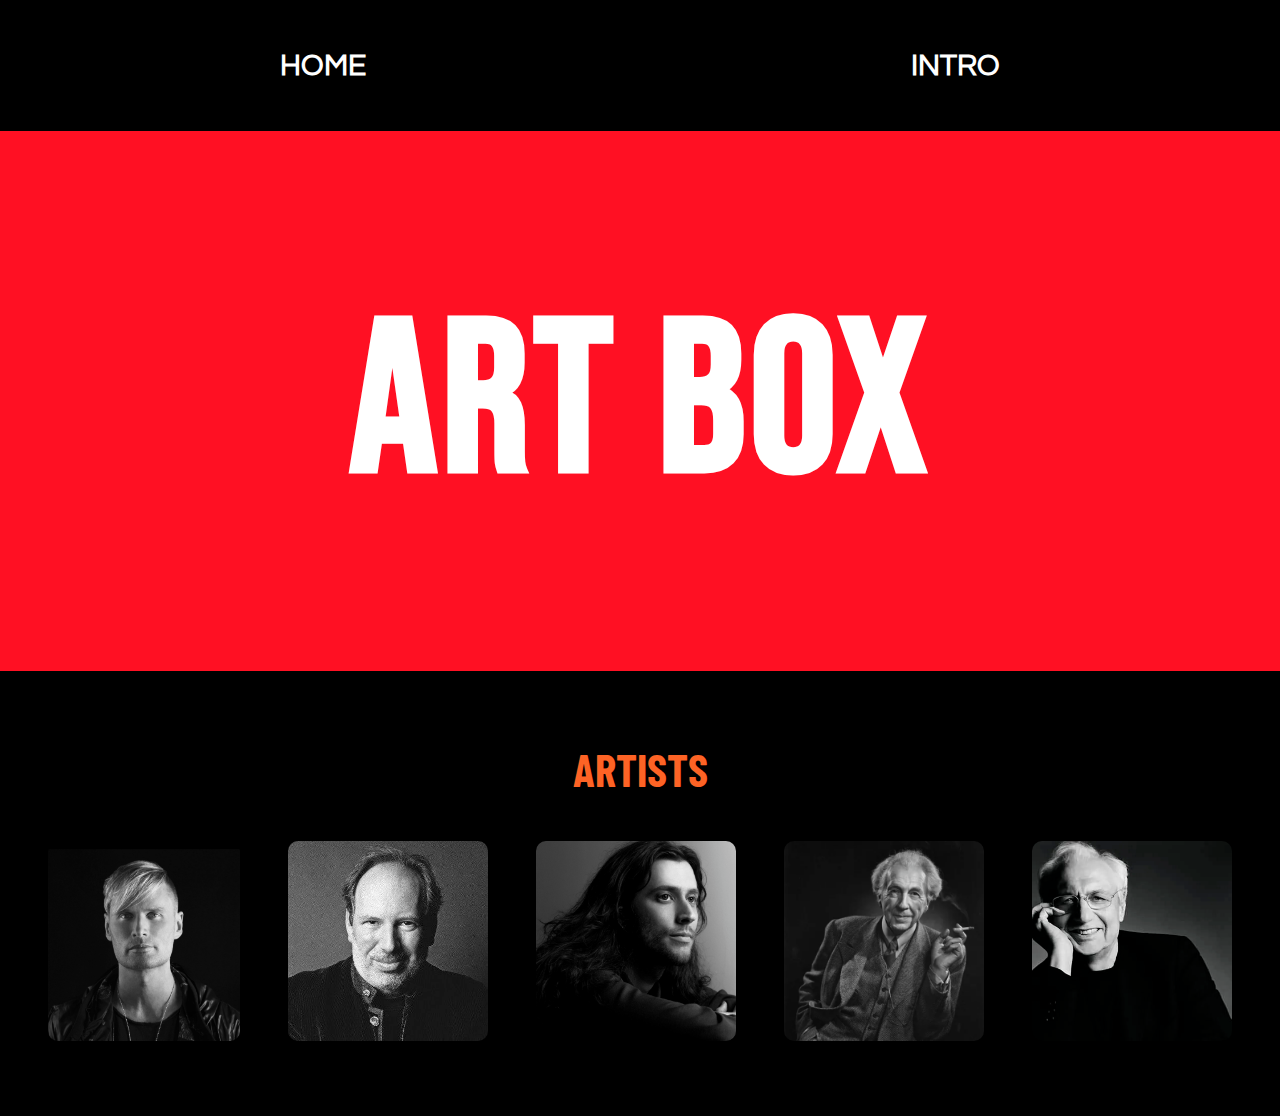
==== index.html @ 239f5b7a "Added project files" ====
<!DOCTYPE html>
<html>
<head>
	<meta charset="utf-8">
	<meta name="viewport" content="width=device-width, initial-scale=1">
	<title>Junyoung's Midterm</title>
	<link rel="stylesheet" type="text/css" href="style.css">
</head>
<body>

	<div class="mainContainer">

		<div class="navBox">
			<div class="navMenu">
				<div class="navContainer"><a href=index.html>HOME</a></div>
				<div class="navContainer"><a href=intro.html>INTRO</a></div>
			</div>	
		</div>

		<div class="heaDer">
			<h1>ART BOX</h1>
		</div>

		<div class="artistName">
			<p>ARTISTS</p>
		</div>
		<div class="portContainer1">
			<div class="portImg">
				<img src="brian2.jpg">
				<div class="nameTag">
					<a href=brian.html><p>BRAIN TYLER</p></a>
				</div>
			</div>
			<div class="portImg">
				<img src="hans2.png">
				<div class="nameTag">
					<a href=hans.html><p>HANS ZIMMER</p></a>
				</div>
			</div>
			<div class="portImg">
				<img src="ludwig1.png">
				<div class="nameTag">
					<a href=ludwig.html><p>LUDWIG GÖRANSSON</p></a>
				</div>
			</div>
			<div class="portImg">
				<img src="lloyd1.png">
				<div class="nameTag">
					<a href=lloyd.html><p>FRANK LLOYD WRIGHT</p></a>
				</div>
			</div>
			<div class="portImg">
				<img src="Gehry1.png">
				<div class="nameTag">
					<a href=gehry.html><p>FRANK GEHRY</p></a>
				</div>
			</div>
			</div>
		</div>



	</div>

</body>
</html>
---- style.css ----
@import url('https://fonts.googleapis.com/css2?family=Questrial&display=swap');
@import url('https://fonts.googleapis.com/css2?family=Bebas+Neue&display=swap');
@import url('https://fonts.googleapis.com/css2?family=Manrope:wght@400;500&display=swap');
@import url('https://fonts.googleapis.com/css2?family=Barlow+Condensed:wght@400;500&display=swap');
@import url('https://fonts.googleapis.com/css2?family=PT+Serif:ital@1&display=swap');

body {
	margin: 0px;
	padding: 0px;
	display: flex;
	flex-direction: column;
	background: #000;
	color: #ffffff;
}

.mainContainer {
  display: flex;
  flex-direction: column;
}

.artistName {
	padding-top: 2vw;
	display: flex;
	justify-content: center;
	font-size: 45px;
	font-family: 'Barlow Condensed', sans-serif;
	font-weight: bold;
	color: #fd6325;
}

.portContainer1 {
	padding-bottom: 75px;
  display: flex;
	justify-content: space-evenly;
}

.navBox {
	display: flex;
	justify-content: center;
	padding: 50px 30px;

}

.navMenu {
	display : flex;
	justify-content: space-between;
	width: 80vmin;
	font-size: 30px;
	font-family: 'Questrial', sans-serif;
	font-weight: bold;
}

a, a:visited, a:active {
	text-decoration: none;
	color: #ffffff;
}

a:hover {
	color: #ff0072;
}

.heaDer {
	display: flex;
	align-content: center;
	justify-content: center;
	font-size: 12vmin;
	font-family: 'Bebas Neue', sans-serif;
	letter-spacing: 5px;
	background-color: #ff1023;
	height: 60vh;
	background-image: url('https://static.dezeen.com/uploads/2018/10/walt-disney-hall-frank-gehry-projection-la-phil-refik-anadol_dezeen_2364_col_0.jpg');
	background-size: cover;
	background-position: center;
}


.portContainer {
	padding-top: 75px;
	padding-bottom: 75px;
  display: flex;
	justify-content: space-evenly;
}

.portImg {
	position: relative;
	display: flex;
	align-items: center;
}
.portImg img {
  	width: 100%;
  	height: 200px;
  	border-radius: 5%;
}

.nameTag {
	width: 100%;
	height: 100%;
	top: 0;
	left: 0;
	position: absolute;
	background: rgba(0,0,0,0.6);
	display: flex;
	justify-content: center;
	align-items: center;
	flex-direction: column;
	opacity: 0;
	transition: 0.5s;
}

.nameTag {
	font-size: 18px;
	font-weight: bold;
	font-family: 'Questrial', sans-serif;
}

.portImg:hover .nameTag {
	opacity: 1;
}

.introPart {
	display: flex;
	justify-content: center;
	align-items: center;
	font-size: 8vmin;
	font-family: 'Bebas Neue', sans-serif;
	letter-spacing: 2px;
	background-color: #ff1023;
	height: 45vh;
	background-image: url('https://rmjm.com/wp-content/uploads/2021/12/web_08-scaled.jpg');
	background-size: cover;
	background-position: center;
}

.artName1 {
	display: flex;
	justify-content: center;
	align-items: center;
	font-size: 8vmin;
	font-family: 'Bebas Neue', sans-serif;
	letter-spacing: 5px;
	background-color: #ff1023;
	height: 45vh;
	background-image: url('https://img.redbull.com/images/c_crop,x_0,y_8,h_1148,w_2552/c_fill,w_1920,h_864/q_auto,f_auto/redbullcom/2019/07/30/e159898e-aadf-4d75-b2b2-4ccc3fea1d3a/brian-tyler');
	background-size: cover;
	background-position: center;
}

.headPhoto {
	display: flex;

}

.headPhoto img{
	width: 180px;
  	margin: 5px;
}

.descripContainer {
	padding-top: 2vw;
  padding-left: 10vw;
  padding-right: 10vw;
	font-family: 'Manrope', sans-serif;
	flex-direction: column;
}


.bio1 {
	font-size: 45px;
	font-family: 'Barlow Condensed', sans-serif;
	font-weight: bold;
	color: #fd6325;
}

.quotes {
	font-size: 30px;
	padding-left: 2vw;
	padding-right: 2vw;
	font-style: italic;
	display: flex;
	justify-content: center;
	font-family: 'PT Serif', serif;
	padding-bottom: 2vw;
}

.bio2 {
	font-size: 25px;
	line-height: 50px;
	padding-bottom: 1vw;
	padding-left: 2vw;
	padding-right: 2vw;
}

.bio3 {
	font-size: 25px;
	line-height: 25px;
	padding-bottom: 2vw;
	padding-left: 2vw;
	padding-right: 2vw;
}

.movContainer{
	padding-bottom: 5vw;
}
.movPhoto {
	display: flex;
	justify-content: center;
}
.movPhoto img{
  	width: 180px;
  	margin: 5px;
}

.videoContainer{
	padding-top: 2vw;
	padding-left: 10vw;
 	padding-right: 10vw;
	display: flex;
	justify-content: space-evenly;
	align-items: center;
	align-content: center;
	padding-bottom: 2vw;

}

.videoPhoto {
	display: flex;

}

.videoPhoto img{
  	width: 180px;
  	margin: 5px;
}

.artName2 {
	display: flex;
	justify-content: center;
	align-items: center;
	font-size: 8vmin;
	font-family: 'Bebas Neue', sans-serif;
	letter-spacing: 5px;
	background-color: #ff1023;
	height: 45vh;
	background-image: url('https://static01.nyt.com/images/2019/11/12/arts/11ludwig1-promo/11ludwig1-promo-videoSixteenByNineJumbo1600-v2.jpg');
	background-size: cover;
	background-position: center;
}

.artName3 {
	display: flex;
	justify-content: center;
	align-items: center;
	font-size: 8vmin;
	font-family: 'Bebas Neue', sans-serif;
	letter-spacing: 5px;
	background-color: #ff1023;
	height: 45vh;
	background-image: url('https://www.hollywoodreporter.com/wp-content/uploads/2018/02/hans_zimmer.jpg?w=1296&h=730&crop=1');
	background-size: cover;
	background-position: center;
}

.artName4 {
	display: flex;
	justify-content: center;
	align-items: center;
	font-size: 8vmin;
	font-family: 'Bebas Neue', sans-serif;
	letter-spacing: 5px;
	background-color: #ff1023;
	height: 45vh;
	background-image: url('https://flwright.org/sites/default/files/styles/slideshow_block/public/2023-04/homepage_slide_hs_facade2.jpg?itok=NH8zb3gi');
	background-size: cover;
	background-position: center;
}

.artName5 {
	display: flex;
	justify-content: center;
	align-items: center;
	font-size: 8vmin;
	font-family: 'Bebas Neue', sans-serif;
	letter-spacing: 5px;
	background-color: #ff1023;
	height: 45vh;
	background-image: url('https://architizer-prod.imgix.net/media/1462911297087guggenheim.jpg?fit=max&w=1140&q=60&auto=format&auto=compress&cs=strip&h=569');
	background-size: cover;
	background-position: center;
}

.houseDescri {
	font-size: 25px;
	line-height: 25px;
	padding-bottom: 2vw;
	padding-left: 10vw;
	padding-right: 10vw;

}

.buildingPhoto {
	display: flex;
	justify-content: center;
}

.buildingPhoto img {
	height: 100%;
  	width: 650px;
  	margin: 5px;
  	border-radius: 3%;
  	margin-bottom: 25px;
}

.sketchPhoto {
	display: flex;
	justify-content: center;
}

.sketchPhoto img {
	height: 100%;
  	width: 650px;
  	margin: 5px;
  	border-radius: 3%;
  	margin-bottom: 50px;
}

.FbuildingName {
	display: flex;
	justify-content: center;
	font-size: 40px;
	font-weight: bold;
	color: #25c0fd;
	margin-bottom: 38px;
}
.buildingName {
	display: flex;
	justify-content: center;
	font-size: 40px;
	font-weight: bold;
	color: #25c0fd;
}

.sketchName {
	display: flex;
	justify-content: center;
	font-size: 35px;
	font-weight: bold;
}

.longSen {
	line-height: 30px;
}


.sketchContainer1 {
  display: flex;
	justify-content: space-evenly;
	padding-top: 1vw;
	padding-bottom: 2vw;

}

.sketchPhoto1 {
	position: relative;
	display: flex;
	align-items: center;

}
.sketchPhoto1 img {
  width: 100%;
  height: 200px;
  border-radius: 5%;
}

.nameTag1 {
	width: 100%;
	height: 100%;
	top: 0;
	left: 0;
	position: absolute;
	background: rgba(0,0,0,0.6);
	display: flex;
	justify-content: center;
	align-items: center;
	flex-direction: column;
	opacity: 0;
	transition: 0.5s;
}

.nameTag1 {
	font-size: 18px;
	font-weight: bold;
	font-family: 'Questrial', sans-serif;
}

.sketchPhoto1:hover .nameTag1 {
	opacity: 1;
}

.highLi1 {
	color: #25c0fd;
}
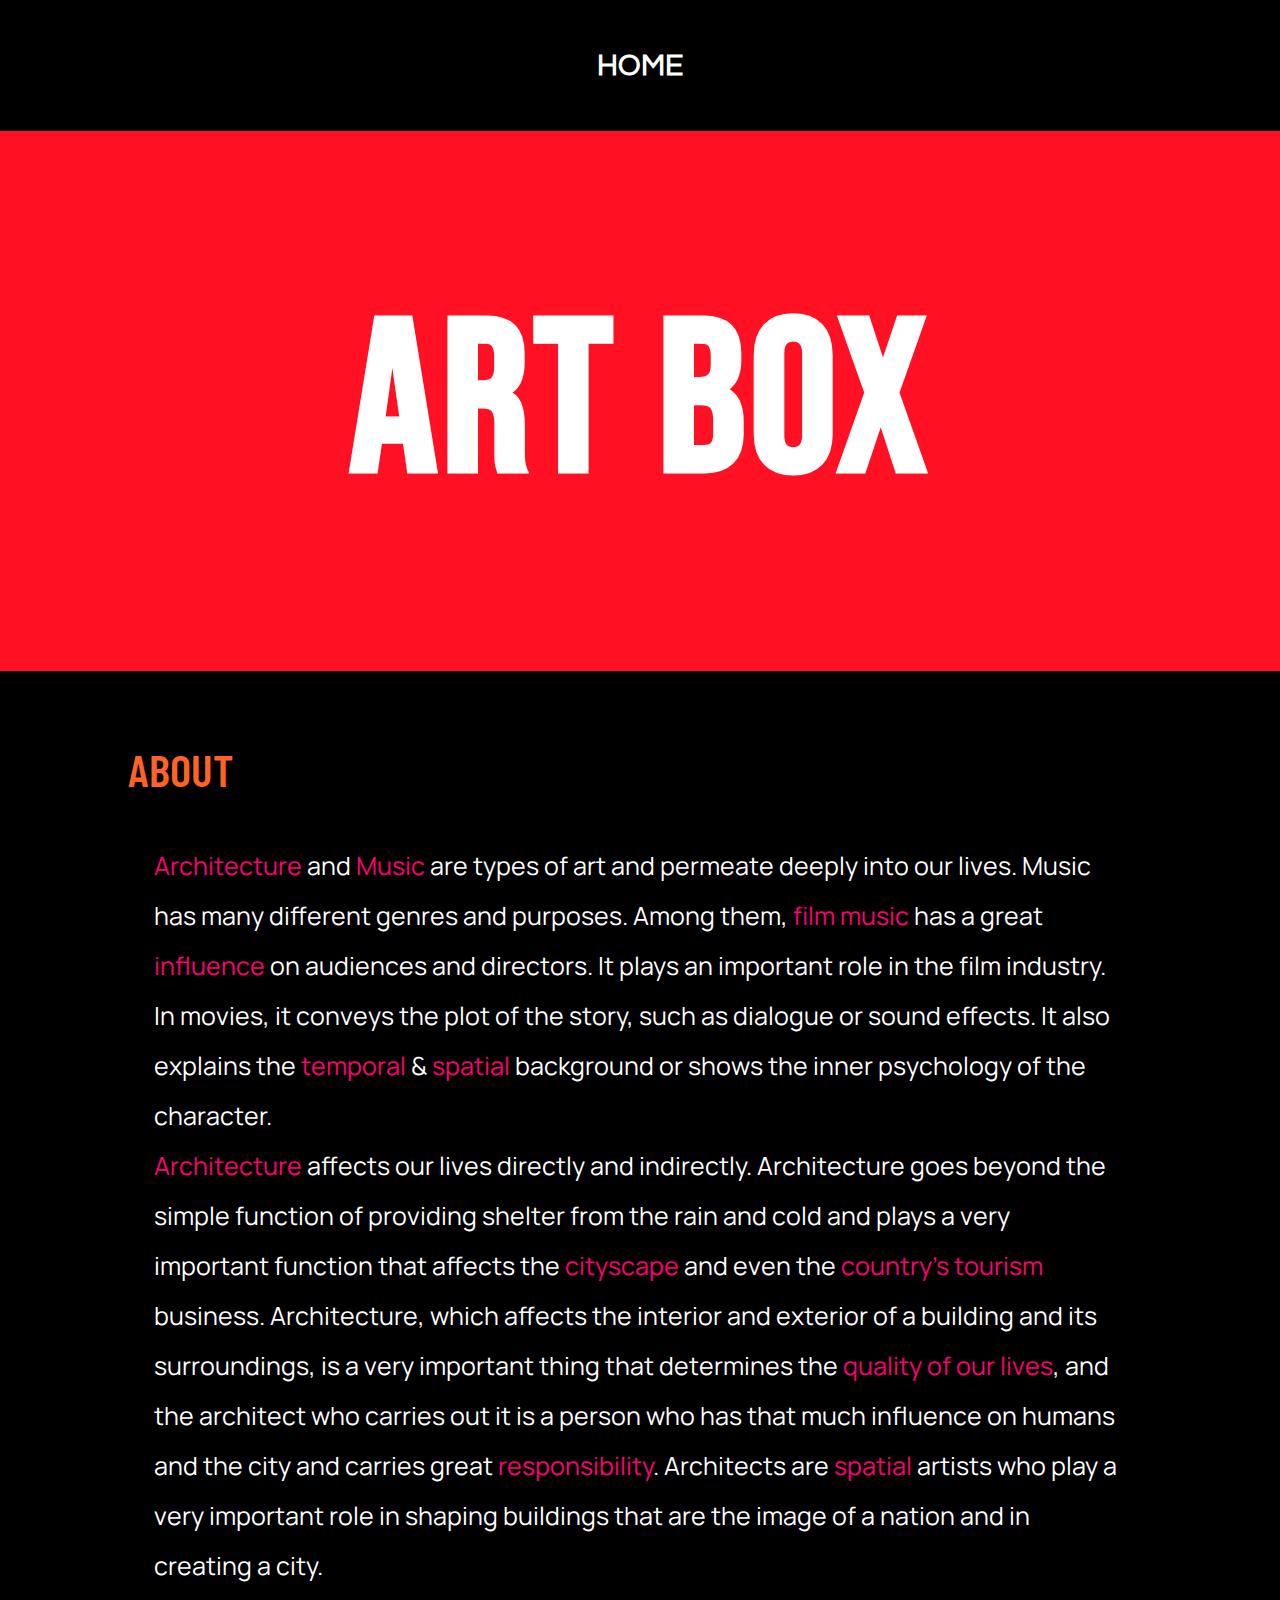
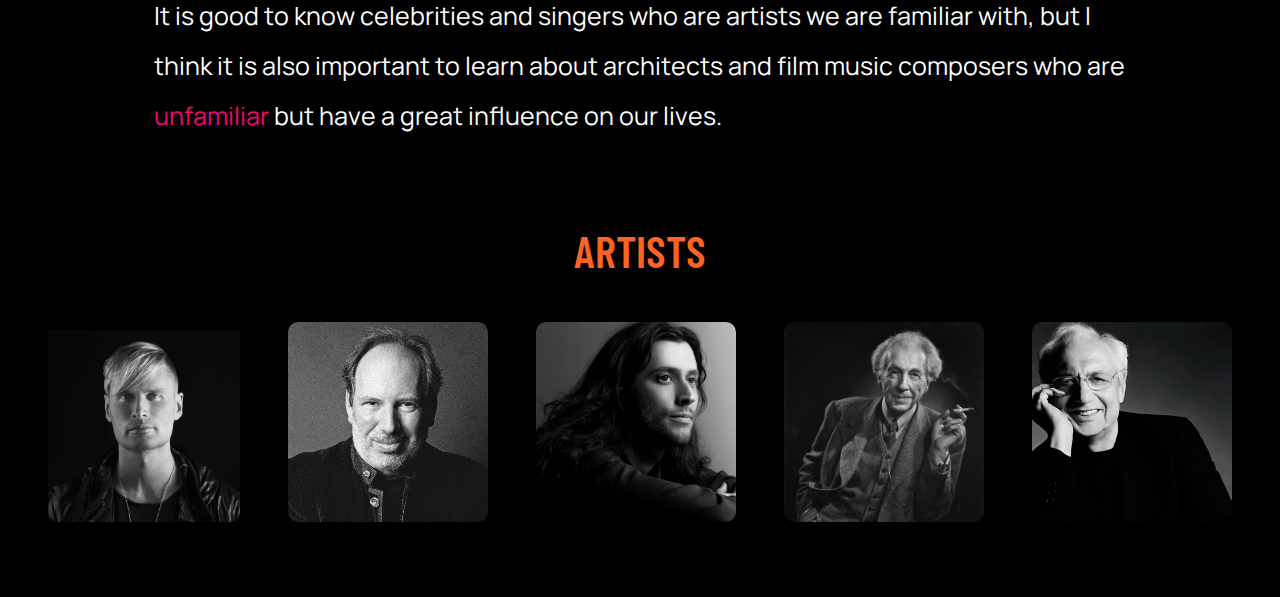
==== commit 73f44bb3: "Added project files" ====
--- a/index.html
+++ b/index.html
@@ -13,13 +13,25 @@
 		<div class="navBox">
 			<div class="navMenu">
 				<div class="navContainer"><a href=index.html>HOME</a></div>
-				<div class="navContainer"><a href=intro.html>INTRO</a></div>
 			</div>	
 		</div>
 
 		<div class="heaDer">
 			<h1>ART BOX</h1>
 		</div>
+
+		<div class="descripContainer">
+			<div class="bio1">
+				<p>ABOUT</p>
+			</div>
+			<div class="bio2">
+				<p><span class="highLi1">Architecture</span> and <span class="highLi1">Music</span> are types of art and permeate deeply into our lives. Music has many different genres and purposes. Among them, <span class="highLi1">film music</span> has a great <span class="highLi1">influence</span> on audiences and directors. It plays an important role in the film industry. In movies, it conveys the plot of the story, such as dialogue or sound effects. It also explains the <span class="highLi1">temporal</span> & <span class="highLi1">spatial</span> background or shows the inner psychology of the character.<br>
+
+				<span class="highLi1">Architecture</span> affects our lives directly and indirectly. Architecture goes beyond the simple function of providing shelter from the rain and cold and plays a very important function that affects the <span class="highLi1">cityscape</span> and even the <span class="highLi1">country's tourism</span> business. Architecture, which affects the interior and exterior of a building and its surroundings, is a very important thing that determines the <span class="highLi1">quality of our lives</span>, and the architect who carries out it is a person who has that much influence on humans and the city and carries great <span class="highLi1">responsibility</span>. Architects are <span class="highLi1">spatial</span> artists who play a very important role in shaping buildings that are the image of a nation and in creating a city.<br>
+
+				It is good to know celebrities and singers who are artists we are familiar with, but I think it is also important to learn about architects and film music composers who are <span class="highLi1">unfamiliar</span> but have a great influence on our lives.</p>
+			</div>
+		</div>	
 
 		<div class="artistName">
 			<p>ARTISTS</p>
--- a/style.css
+++ b/style.css
@@ -2,6 +2,8 @@
 @import url('https://fonts.googleapis.com/css2?family=Bebas+Neue&display=swap');
 @import url('https://fonts.googleapis.com/css2?family=Manrope:wght@400;500&display=swap');
 @import url('https://fonts.googleapis.com/css2?family=Barlow+Condensed:wght@400;500&display=swap');
+@import url('https://fonts.googleapis.com/css2?family=Barlow+Condensed:wght@600&display=swap');
+@import url('https://fonts.googleapis.com/css2?family=Barlow+Condensed:wght@900&display=swap');
 @import url('https://fonts.googleapis.com/css2?family=PT+Serif:ital@1&display=swap');
 
 body {
@@ -19,12 +21,11 @@
 }
 
 .artistName {
-	padding-top: 2vw;
 	display: flex;
 	justify-content: center;
 	font-size: 45px;
 	font-family: 'Barlow Condensed', sans-serif;
-	font-weight: bold;
+	font-weight: 600;
 	color: #fd6325;
 }
 
@@ -43,7 +44,7 @@
 
 .navMenu {
 	display : flex;
-	justify-content: space-between;
+	justify-content: center;
 	width: 80vmin;
 	font-size: 30px;
 	font-family: 'Questrial', sans-serif;
@@ -121,7 +122,7 @@
 	display: flex;
 	justify-content: center;
 	align-items: center;
-	font-size: 8vmin;
+	font-size: 10vmin;
 	font-family: 'Bebas Neue', sans-serif;
 	letter-spacing: 2px;
 	background-color: #ff1023;
@@ -135,7 +136,7 @@
 	display: flex;
 	justify-content: center;
 	align-items: center;
-	font-size: 8vmin;
+	font-size: 10vmin;
 	font-family: 'Bebas Neue', sans-serif;
 	letter-spacing: 5px;
 	background-color: #ff1023;
@@ -167,7 +168,7 @@
 .bio1 {
 	font-size: 45px;
 	font-family: 'Barlow Condensed', sans-serif;
-	font-weight: bold;
+	font-weight: 600;
 	color: #fd6325;
 }
 
@@ -236,7 +237,7 @@
 	display: flex;
 	justify-content: center;
 	align-items: center;
-	font-size: 8vmin;
+	font-size: 10vmin;
 	font-family: 'Bebas Neue', sans-serif;
 	letter-spacing: 5px;
 	background-color: #ff1023;
@@ -250,7 +251,7 @@
 	display: flex;
 	justify-content: center;
 	align-items: center;
-	font-size: 8vmin;
+	font-size: 10vmin;
 	font-family: 'Bebas Neue', sans-serif;
 	letter-spacing: 5px;
 	background-color: #ff1023;
@@ -264,7 +265,7 @@
 	display: flex;
 	justify-content: center;
 	align-items: center;
-	font-size: 8vmin;
+	font-size: 10vmin;
 	font-family: 'Bebas Neue', sans-serif;
 	letter-spacing: 5px;
 	background-color: #ff1023;
@@ -278,7 +279,7 @@
 	display: flex;
 	justify-content: center;
 	align-items: center;
-	font-size: 8vmin;
+	font-size: 10vmin;
 	font-family: 'Bebas Neue', sans-serif;
 	letter-spacing: 5px;
 	background-color: #ff1023;
@@ -304,7 +305,7 @@
 
 .buildingPhoto img {
 	height: 100%;
-  	width: 650px;
+  	width: 600px;
   	margin: 5px;
   	border-radius: 3%;
   	margin-bottom: 25px;
@@ -328,7 +329,6 @@
 	justify-content: center;
 	font-size: 40px;
 	font-weight: bold;
-	color: #25c0fd;
 	margin-bottom: 38px;
 }
 .buildingName {
@@ -336,7 +336,6 @@
 	justify-content: center;
 	font-size: 40px;
 	font-weight: bold;
-	color: #25c0fd;
 }
 
 .sketchName {
@@ -397,7 +396,11 @@
 }
 
 .highLi1 {
-	color: #25c0fd;
-}
-
-
+	color: #ff0072;
+}
+
+.bioBold {
+	font-weight: 900;
+}
+
+
